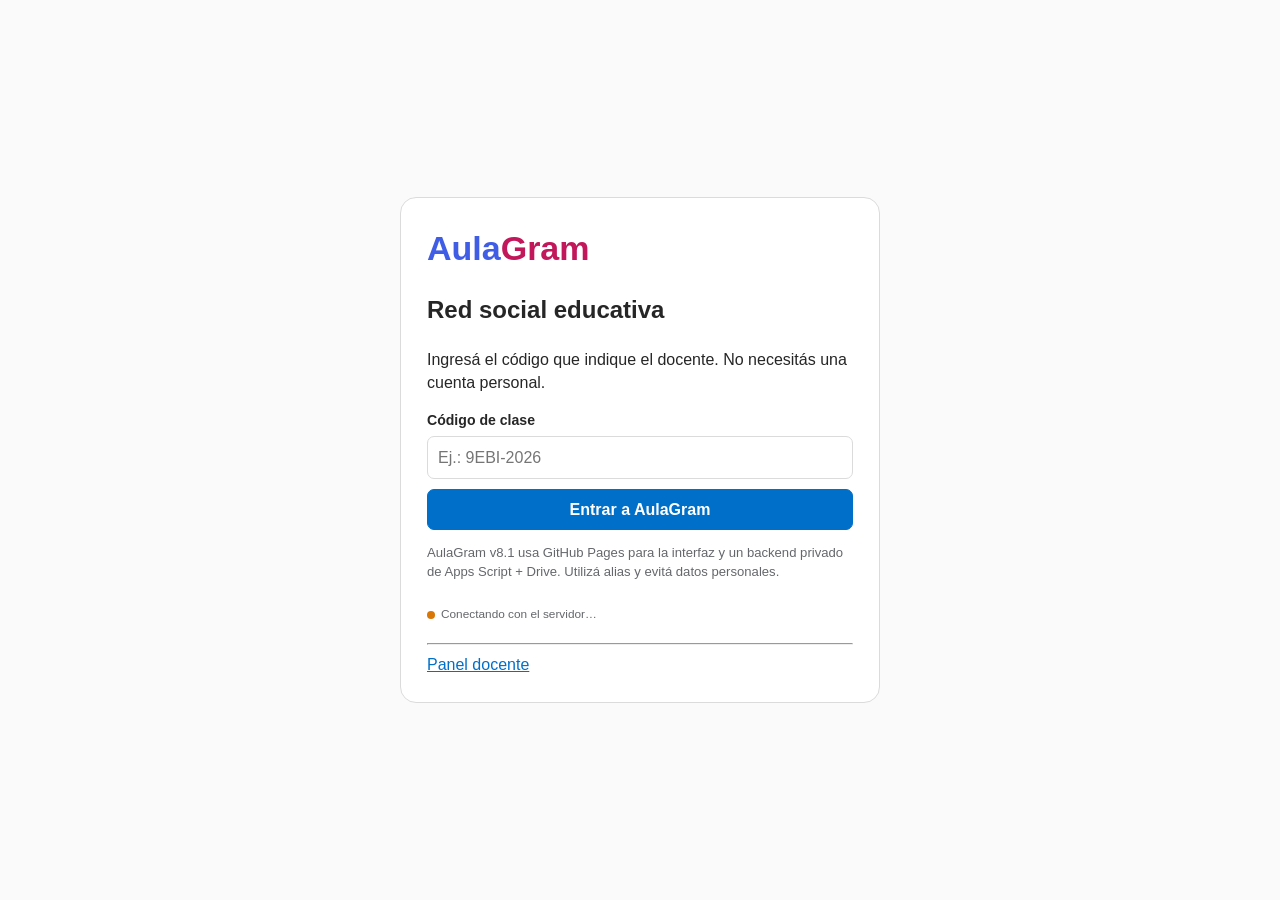
==== index.html @ 055af0fb "Load A11y SVG fix and bump frontend version" ====
<!doctype html>
<html lang="es" data-theme="auto" data-contrast="normal" data-font="default" data-size="100" data-spacing="normal" data-motion="auto" data-links="normal" data-focus="strong">
<head>
  <meta charset="utf-8">
  <meta name="color-scheme" content="light dark">
  <meta name="description" content="AulaGram v8.3.3 · red social educativa para 9.º EBI">
  <meta name="viewport" content="width=device-width, initial-scale=1, viewport-fit=cover">
  <title>AulaGram · 9.º EBI</title>
  <link rel="icon" href="data:,">
  <link rel="stylesheet" href="assets/css/styles.css?v=8.3.0">
  <link rel="stylesheet" href="assets/css/v83.css?v=8.3.0">
</head>
<body>
  <a class="skip" href="#main">Saltar al contenido principal</a>
  <div id="app"><div class="loading"><div><div class="spinner"></div><p>Cargando AulaGram…</p></div></div></div>
  <div id="toast" class="toast" role="status" aria-live="polite"></div>

  <div id="a11yBack" class="a11y-back" hidden onclick="closeA11y()"></div>
  <aside id="a11yPanel" class="a11y-panel" role="dialog" aria-modal="true" aria-labelledby="a11yTitle" hidden>
    <div class="a11y-head"><h2 id="a11yTitle">Accesibilidad</h2><button id="a11yClose" class="btn" type="button" onclick="closeA11y()" aria-label="Cerrar">×</button></div>
    <p class="small">Estas preferencias quedan solo en este navegador. Probá distintas combinaciones y observá qué barreras cambian.</p>
    <fieldset class="a11y-group"><legend>Tema</legend><div class="a11y-opts"><button class="a11y-choice" data-a11y-key="theme" data-a11y-value="auto" onclick="a11ySet('theme','auto')">Sistema</button><button class="a11y-choice" data-a11y-key="theme" data-a11y-value="light" onclick="a11ySet('theme','light')">Claro</button><button class="a11y-choice" data-a11y-key="theme" data-a11y-value="dark" onclick="a11ySet('theme','dark')">Oscuro</button></div></fieldset>
    <fieldset class="a11y-group"><legend>Contraste</legend><div class="a11y-opts two"><button class="a11y-choice" data-a11y-key="contrast" data-a11y-value="normal" onclick="a11ySet('contrast','normal')">Normal</button><button class="a11y-choice" data-a11y-key="contrast" data-a11y-value="high" onclick="a11ySet('contrast','high')">Alto</button></div></fieldset>
    <fieldset class="a11y-group"><legend>Tipografía</legend><div class="a11y-opts two"><button class="a11y-choice" data-a11y-key="font" data-a11y-value="default" onclick="a11ySet('font','default')">Predeterminada</button><button class="a11y-choice" data-a11y-key="font" data-a11y-value="friendly" onclick="a11ySet('font','friendly')">Lectura amigable</button></div></fieldset>
    <fieldset class="a11y-group"><legend>Tamaño de texto</legend><div class="a11y-opts"><button class="a11y-choice" data-a11y-key="size" data-a11y-value="100" onclick="a11ySet('size','100')">100%</button><button class="a11y-choice" data-a11y-key="size" data-a11y-value="112" onclick="a11ySet('size','112')">112%</button><button class="a11y-choice" data-a11y-key="size" data-a11y-value="125" onclick="a11ySet('size','125')">125%</button><button class="a11y-choice" data-a11y-key="size" data-a11y-value="150" onclick="a11ySet('size','150')">150%</button><button class="a11y-choice" data-a11y-key="size" data-a11y-value="200" onclick="a11ySet('size','200')">200%</button></div></fieldset>
    <fieldset class="a11y-group"><legend>Espaciado</legend><div class="a11y-opts two"><button class="a11y-choice" data-a11y-key="spacing" data-a11y-value="normal" onclick="a11ySet('spacing','normal')">Normal</button><button class="a11y-choice" data-a11y-key="spacing" data-a11y-value="wide" onclick="a11ySet('spacing','wide')">Ampliado</button></div></fieldset>
    <fieldset class="a11y-group"><legend>Animaciones</legend><div class="a11y-opts"><button class="a11y-choice" data-a11y-key="motion" data-a11y-value="auto" onclick="a11ySet('motion','auto')">Sistema</button><button class="a11y-choice" data-a11y-key="motion" data-a11y-value="on" onclick="a11ySet('motion','on')">Activadas</button><button class="a11y-choice" data-a11y-key="motion" data-a11y-value="off" onclick="a11ySet('motion','off')">Desactivadas</button></div></fieldset>
    <fieldset class="a11y-group"><legend>Enlaces</legend><div class="a11y-opts two"><button class="a11y-choice" data-a11y-key="links" data-a11y-value="normal" onclick="a11ySet('links','normal')">Normal</button><button class="a11y-choice" data-a11y-key="links" data-a11y-value="underline" onclick="a11ySet('links','underline')">Subrayados</button></div></fieldset>
    <fieldset class="a11y-group"><legend>Foco</legend><div class="a11y-opts two"><button class="a11y-choice" data-a11y-key="focus" data-a11y-value="normal" onclick="a11ySet('focus','normal')">Normal</button><button class="a11y-choice" data-a11y-key="focus" data-a11y-value="strong" onclick="a11ySet('focus','strong')">Reforzado</button></div></fieldset>
    <button class="btn soft" style="width:100%" onclick="a11yReset()">Restablecer preferencias</button>
  </aside>
  <script src="assets/js/config.js?v=8.3.0"></script>
  <script src="assets/js/bridge-v831.js?v=8.3.1"></script>
  <script src="assets/js/accessibility.js?v=8.3.0"></script>
  <script src="assets/js/seed-visuals.js?v=8.3.3"></script>
  <script src="assets/js/a11y-svg-fix.js?v=8.3.3"></script>
  <script src="assets/js/app.js?v=8.3.0"></script>
  <script src="assets/js/v83-enhancements.js?v=8.3.2"></script>
</body>
</html>
---- assets/css/styles.css ----
:root{--bg:#fafafa;--panel:#fff;--text:#262626;--muted:#65676b;--line:#dbdbdb;--soft:#f2f3f5;--blue:#006fc9;--pink:#c2185b;--danger:#b42318;--ok:#087a45;--shadow:0 2px 12px rgba(0,0,0,.07);--focus:#ffbf47;--radius:10px;--font:Arial,Helvetica,sans-serif;--fs:100%;--lh:1.45;--ls:normal;--ws:normal}
*{box-sizing:border-box}html{font-size:var(--fs);scroll-behavior:smooth}body{margin:0;background:var(--bg);color:var(--text);font-family:var(--font);line-height:var(--lh);letter-spacing:var(--ls);word-spacing:var(--ws)}button,input,textarea,select{font:inherit}button,a,input,textarea,select{min-height:36px}a{color:var(--blue)}img{max-width:100%;display:block}.skip{position:fixed;left:12px;top:-80px;z-index:3000;background:#000;color:#fff;padding:10px 14px;border-radius:0 0 8px 8px;font-weight:800}.skip:focus{top:0}:focus-visible{outline:3px solid var(--focus);outline-offset:3px}
.topbar{position:sticky;top:0;z-index:500;background:color-mix(in srgb,var(--panel) 96%,transparent);border-bottom:1px solid var(--line);backdrop-filter:blur(10px)}.top-inner{max-width:1040px;margin:auto;height:58px;padding:0 14px;display:flex;align-items:center;gap:14px}.brand{font-size:24px;font-weight:900;text-decoration:none;white-space:nowrap}.brand .a{color:#405de6}.brand .g{color:var(--pink)}.nav{display:flex;gap:4px;align-items:center;margin-left:auto}.nav a,.nav button{border:0;background:transparent;color:var(--text);text-decoration:none;border-radius:8px;padding:7px 9px;font-weight:700;cursor:pointer}.nav a:hover,.nav button:hover{background:var(--soft)}.nav-badge{display:inline-grid;place-items:center;min-width:18px;height:18px;border-radius:999px;background:var(--pink);color:#fff;font-size:10px;margin-left:2px}.session{font-size:12px;font-weight:700;max-width:130px;overflow:hidden;text-overflow:ellipsis;white-space:nowrap}
.page{max-width:1040px;margin:0 auto;padding:18px 14px 70px}.layout{display:grid;grid-template-columns:minmax(0,650px) 300px;gap:28px;align-items:start}.side{position:sticky;top:78px}.card{background:var(--panel);border:1px solid var(--line);border-radius:var(--radius);box-shadow:var(--shadow);overflow:hidden;margin-bottom:14px}.card-pad{padding:16px}.hero{padding:22px}.hero h1,.hero h2{margin:0 0 8px}.hero p{margin:4px 0;color:var(--muted)}.small{font-size:.82rem;color:var(--muted)}.muted{color:var(--muted)}.notice{border-left:5px solid var(--blue);background:var(--panel);padding:13px 15px;border-radius:8px;margin:12px 0}.notice.warn{border-color:#d97706}.notice.danger{border-color:var(--danger)}.notice.ok{border-color:var(--ok)}
.btn{border:1px solid var(--line);background:var(--panel);color:var(--text);border-radius:7px;padding:8px 12px;font-weight:800;cursor:pointer;text-decoration:none;display:inline-flex;align-items:center;justify-content:center;gap:6px}.btn:hover{background:var(--soft)}.btn.primary{background:var(--blue);color:#fff;border-color:var(--blue)}.btn.pink{background:var(--pink);color:#fff;border-color:var(--pink)}.btn.danger{background:var(--danger);color:#fff;border-color:var(--danger)}.btn.soft{background:var(--soft)}.btn:disabled{opacity:.55;cursor:not-allowed}.row{display:flex;gap:8px;align-items:center;flex-wrap:wrap}.stack{display:grid;gap:10px}.field{display:grid;gap:5px}.field label{font-weight:800;font-size:.88rem}.field input,.field textarea,.field select{width:100%;border:1px solid var(--line);background:var(--panel);color:var(--text);border-radius:7px;padding:9px 10px}.field textarea{min-height:90px;resize:vertical}.grid2{display:grid;grid-template-columns:1fr 1fr;gap:12px}.grid3{display:grid;grid-template-columns:repeat(3,1fr);gap:12px}.pill{display:inline-flex;align-items:center;gap:5px;background:var(--soft);border:1px solid var(--line);border-radius:999px;padding:5px 9px;font-size:.78rem;font-weight:700}.role{font-size:.67rem;text-transform:uppercase;letter-spacing:.04em;color:var(--muted)}
.stories{display:flex;gap:14px;overflow:auto;padding:12px}.story{min-width:68px;text-align:center;text-decoration:none;color:var(--text);font-size:11px;font-weight:700}.avatar-ring{width:58px;height:58px;margin:auto;border-radius:50%;padding:2px;background:linear-gradient(45deg,#405de6,#833ab4,#c2185b,#f77737)}.avatar-ring img,.avatar{width:100%;height:100%;object-fit:cover;border-radius:50%;background:var(--soft)}.avatar-ring img{border:2px solid var(--panel)}
.post{background:var(--panel);border:1px solid var(--line);border-radius:8px;overflow:hidden;margin-bottom:16px}.post-head{display:flex;align-items:center;gap:10px;padding:10px 12px}.post-head .mini-avatar{width:34px;height:34px;border-radius:50%;object-fit:cover;background:var(--soft)}.post-user{font-weight:800;text-decoration:none;color:var(--text);overflow-wrap:anywhere}.post-img-wrap{aspect-ratio:4/3;background:#e8eaed;display:grid;place-items:center;overflow:hidden}.post-img{width:100%;height:100%;object-fit:cover}.post-actions{display:flex;gap:8px;padding:9px 10px 2px}.icon-btn{border:0;background:transparent;color:var(--text);font-size:21px;cursor:pointer;border-radius:8px;padding:5px 7px}.icon-btn:hover{background:var(--soft)}.post-body{padding:6px 12px 12px;overflow-wrap:anywhere}.post-body h3{margin:6px 0;font-size:1rem}.post-body p{margin:5px 0}.comments{display:grid;gap:5px;margin-top:8px}.comment{font-size:.86rem;overflow-wrap:anywhere}.comment strong{margin-right:5px}.comment-form{display:flex;gap:7px;margin-top:9px}.comment-form input{flex:1;min-width:0;border:1px solid var(--line);background:var(--panel);color:var(--text);border-radius:7px;padding:8px}.comment-form button{border:0;background:transparent;color:var(--blue);font-weight:800;cursor:pointer}
.profile-head{display:grid;grid-template-columns:110px 1fr;gap:20px;padding:20px}.big-avatar{width:105px;height:105px;border-radius:50%;object-fit:cover;background:var(--soft)}.profile-name{font-size:1.25rem;font-weight:900;overflow-wrap:anywhere}.stats{display:flex;gap:18px;margin:10px 0;flex-wrap:wrap}.stats b{display:block;font-size:1.03rem}.stats span{font-size:.78rem;color:var(--muted)}.profile-grid{display:grid;grid-template-columns:repeat(3,minmax(0,1fr));gap:2px}.grid-post{position:relative;aspect-ratio:1;background:#e8eaed;overflow:hidden;cursor:pointer}.grid-post img{width:100%;height:100%;object-fit:cover}.grid-overlay{position:absolute;inset:auto 0 0;background:linear-gradient(transparent,rgba(0,0,0,.78));color:#fff;padding:28px 8px 8px;font-size:.72rem;font-weight:800;overflow-wrap:anywhere}.design-frame{width:100%;height:650px;border:0;background:#fff}.explore-grid{display:grid;grid-template-columns:repeat(3,minmax(0,1fr));gap:12px}.person-card{padding:14px;text-align:center;overflow:hidden}.person-card .avatar{width:82px;height:82px;margin:0 auto 8px}.person-card h3{margin:4px 0;overflow-wrap:anywhere}.person-card p{font-size:.8rem;color:var(--muted);min-height:2.4em;overflow-wrap:anywhere}
.messages-layout{display:grid;grid-template-columns:280px minmax(0,1fr);height:min(680px,70vh);min-height:480px}.conversation-list{border-right:1px solid var(--line);overflow:auto}.conv{display:flex;gap:9px;padding:10px;border-bottom:1px solid var(--line);cursor:pointer}.conv:hover,.conv.active{background:var(--soft)}.conv .avatar{width:42px;height:42px}.conv-main{min-width:0;flex:1}.conv-title{font-weight:800;overflow:hidden;text-overflow:ellipsis;white-space:nowrap}.conv-last{font-size:.75rem;color:var(--muted);overflow:hidden;text-overflow:ellipsis;white-space:nowrap}.chat{display:grid;grid-template-rows:auto 1fr auto;min-width:0}.chat-head{padding:10px 12px;border-bottom:1px solid var(--line);font-weight:800}.chat-thread{overflow:auto;padding:13px;display:flex;flex-direction:column;gap:8px}.bubble{max-width:78%;padding:8px 10px;border-radius:14px;background:var(--soft);overflow-wrap:anywhere;white-space:pre-wrap}.bubble.mine{align-self:flex-end;background:var(--blue);color:#fff}.bubble .time{display:block;font-size:.62rem;opacity:.75;margin-top:4px}.composer{border-top:1px solid var(--line);padding:9px;display:flex;gap:8px}.composer textarea{flex:1;min-height:42px;max-height:120px;resize:vertical;border:1px solid var(--line);background:var(--panel);color:var(--text);border-radius:9px;padding:9px}.chat-picks{display:flex;gap:6px;flex-wrap:wrap;margin:8px 0}.chat-picks button{border:1px solid var(--line);background:var(--soft);color:var(--text);border-radius:999px;padding:6px 9px;cursor:pointer;font-size:.76rem}
.admin-tabs{display:flex;gap:6px;flex-wrap:wrap}.toggle{display:flex;align-items:center;justify-content:space-between;gap:12px;padding:9px 0;border-bottom:1px solid var(--line)}.switch{position:relative;width:46px;height:26px}.switch input{opacity:0;width:1px;height:1px}.switch span{position:absolute;inset:0;border-radius:999px;background:#9ca3af;cursor:pointer}.switch span:after{content:'';position:absolute;width:20px;height:20px;left:3px;top:3px;background:#fff;border-radius:50%;transition:.16s}.switch input:checked+span{background:var(--ok)}.switch input:checked+span:after{transform:translateX(20px)}.admin-table{width:100%;border-collapse:collapse;font-size:.8rem}.admin-table th,.admin-table td{border-bottom:1px solid var(--line);padding:8px;text-align:left;vertical-align:top;overflow-wrap:anywhere}.admin-table th{background:var(--soft)}.scrollbox{max-height:420px;overflow:auto}
.gate{min-height:100vh;display:grid;place-items:center;padding:20px}.gate-card{width:min(480px,100%);background:var(--panel);border:1px solid var(--line);border-radius:16px;padding:26px;box-shadow:var(--shadow)}.gate-card .brand{font-size:34px}.loading{display:grid;place-items:center;min-height:240px;color:var(--muted)}.spinner{width:34px;height:34px;border-radius:50%;border:4px solid var(--line);border-top-color:var(--blue);animation:spin .8s linear infinite}@keyframes spin{to{transform:rotate(360deg)}}.toast{position:fixed;right:14px;bottom:14px;z-index:2000;max-width:min(420px,calc(100vw - 28px));padding:12px 14px;background:#111;color:#fff;border-radius:9px;box-shadow:0 8px 28px rgba(0,0,0,.25);opacity:0;transform:translateY(16px);pointer-events:none;transition:.2s}.toast.show{opacity:1;transform:none}.empty{text-align:center;padding:30px;color:var(--muted)}
.a11y-btn{border:1px solid var(--line)!important;background:var(--panel)!important;border-radius:999px!important}.a11y-back{position:fixed;inset:0;background:rgba(0,0,0,.45);z-index:1500}.a11y-panel{position:fixed;right:0;top:0;bottom:0;width:min(390px,94vw);z-index:1600;background:var(--panel);border-left:1px solid var(--line);padding:16px;overflow:auto;box-shadow:-12px 0 30px rgba(0,0,0,.2)}.a11y-head{display:flex;align-items:center;justify-content:space-between}.a11y-group{border:1px solid var(--line);border-radius:8px;padding:10px;margin:10px 0}.a11y-group legend{font-weight:900;font-size:.8rem}.a11y-opts{display:grid;grid-template-columns:repeat(3,1fr);gap:6px}.a11y-opts.two{grid-template-columns:repeat(2,1fr)}.a11y-choice{border:1px solid var(--line);background:var(--panel);color:var(--text);border-radius:6px;padding:8px 5px;font-size:.74rem;font-weight:800;cursor:pointer}.a11y-choice.active{background:var(--blue);color:#fff;border-color:var(--blue)}
html[data-theme="dark"]{--bg:#0e1116;--panel:#161a22;--text:#f5f7fb;--muted:#b4bcc9;--line:#343b48;--soft:#222834;--shadow:none;--blue:#62b5ff;--pink:#ff6ca8;--focus:#ffd166;color-scheme:dark}html[data-theme="light"]{color-scheme:light}@media(prefers-color-scheme:dark){html[data-theme="auto"]{--bg:#0e1116;--panel:#161a22;--text:#f5f7fb;--muted:#b4bcc9;--line:#343b48;--soft:#222834;--shadow:none;--blue:#62b5ff;--pink:#ff6ca8;--focus:#ffd166;color-scheme:dark}}
html[data-contrast="high"]{--bg:#000;--panel:#000;--text:#fff;--muted:#fff;--line:#fff;--soft:#000;--blue:#ffe600;--pink:#00ffff;--focus:#00ff66}html[data-contrast="high"] .card,html[data-contrast="high"] .post,html[data-contrast="high"] input,html[data-contrast="high"] textarea,html[data-contrast="high"] .btn{border-width:2px}html[data-contrast="high"] .btn.primary{background:#ffe600;color:#000;border-color:#ffe600}
html[data-font="friendly"]{--font:Verdana,Tahoma,Arial,sans-serif}html[data-size="112"]{--fs:112%}html[data-size="125"]{--fs:125%}html[data-size="150"]{--fs:150%}html[data-size="200"]{--fs:200%}html[data-spacing="wide"]{--lh:1.6;--ls:.08em;--ws:.12em}html[data-links="underline"] a{text-decoration:underline;text-decoration-thickness:.12em;text-underline-offset:.16em}html[data-focus="strong"] :focus-visible{outline-width:4px;outline-offset:4px}html[data-motion="off"] *,html[data-motion="off"] *:before,html[data-motion="off"] *:after{animation-duration:.001ms!important;animation-iteration-count:1!important;transition-duration:.001ms!important;scroll-behavior:auto!important}@media(prefers-reduced-motion:reduce){html[data-motion="auto"] *,html[data-motion="auto"] *:before,html[data-motion="auto"] *:after{animation-duration:.001ms!important;animation-iteration-count:1!important;transition-duration:.001ms!important;scroll-behavior:auto!important}}
@media(max-width:820px){.layout{grid-template-columns:1fr}.side{display:none}.explore-grid{grid-template-columns:repeat(2,minmax(0,1fr))}.messages-layout{grid-template-columns:1fr;height:auto;min-height:0}.conversation-list{border-right:0;border-bottom:1px solid var(--line);max-height:240px}.chat{min-height:500px}.profile-head{grid-template-columns:82px 1fr}.big-avatar{width:78px;height:78px}.nav a span.label{display:none}}
@media(max-width:520px){.page{padding:10px 7px 76px}.top-inner{padding:0 7px}.brand{font-size:20px}.nav{gap:0}.nav a,.nav button{padding:7px}.session{display:none}.grid2,.grid3{grid-template-columns:1fr}.profile-grid{grid-template-columns:repeat(2,minmax(0,1fr))}.explore-grid{grid-template-columns:1fr}.post{border-radius:0}.card{border-radius:7px}.profile-head{gap:12px;padding:14px}.a11y-opts{grid-template-columns:repeat(2,1fr)}}

/* v7.2 - apariencia compacta heredada de la versión XAMPP y optimizada para aula */
:root{--radius:6px;--shadow:none}
.top-inner{max-width:600px;min-height:58px;height:auto;padding:0 12px}
.page{max-width:600px;padding:10px 10px 82px}
.layout{display:block}.side{display:none}
.card{border-radius:6px;box-shadow:none;margin-bottom:10px}
.intro-card{background:var(--panel);border:1px solid var(--line);border-radius:6px;padding:12px 13px;margin-bottom:10px;display:flex;align-items:center;justify-content:space-between;gap:10px}
.intro-card div{display:flex;flex-direction:column;gap:2px}.intro-card strong{font-size:.86rem}.intro-card span{font-size:.76rem;color:var(--muted)}.intro-card>a{background:var(--blue);color:#fff;font-weight:800;font-size:.76rem;padding:8px 10px;border-radius:5px;text-decoration:none;white-space:nowrap}
.stories{gap:15px;padding:10px;margin-bottom:12px}.story{min-width:64px}.avatar-ring{width:60px;height:60px;padding:3px}.avatar-ring img{width:54px;height:54px}
.feed-column{width:100%}.post{border:1px solid #ccc;border-radius:5px;margin-bottom:15px}.post-head{padding:10px}.post-img-wrap{aspect-ratio:1/1;max-height:580px;border-top:1px solid var(--soft);border-bottom:1px solid var(--soft)}.post-img{object-fit:cover}.post-actions{padding:8px 10px 2px}.icon-btn{font-size:26px;line-height:1;min-width:32px;min-height:32px}.post-body{padding:4px 10px 10px}.post-body h3{font-size:.78rem;color:var(--muted);font-weight:600;margin:3px 0}.post-body p{font-size:.9rem;line-height:1.4}.comments{margin-top:7px}.comment{font-size:.82rem}.comment-form{border-top:1px solid var(--soft);padding-top:8px}.comment-form input{border:0;padding-left:0}.comment-form button{padding:6px}
.profile-card{margin-bottom:0}.profile-head{grid-template-columns:92px 1fr;gap:20px;padding:20px}.big-avatar{width:92px;height:92px;border:2px solid var(--line)}.profile-name{font-size:1.12rem;font-weight:600}.stats{display:flex;text-align:center;gap:5px;margin-top:15px}.stats>div{flex:1}.stats b{font-size:1.05rem}.stats span{display:block;font-size:.7rem}.profile-grid{background:var(--panel)}.grid-overlay{inset:0;background:rgba(0,0,0,.38);display:flex;align-items:center;justify-content:center;padding:8px;opacity:0;transition:.18s}.grid-post:hover .grid-overlay,.grid-post:focus .grid-overlay{opacity:1}.student-design{margin-top:16px}
.simple-head h1{font-size:1.25rem;margin:0 0 6px}.explore-grid{grid-template-columns:repeat(2,minmax(0,1fr));gap:8px}.person-card{padding:14px 8px}.person-card .avatar{width:78px;height:78px}.person-card p{min-height:2.6em}
.messages-layout{grid-template-columns:210px minmax(0,1fr);height:min(650px,72vh);min-height:480px}.conv{padding:9px}.chat-picks{padding:0 10px}.chat-thread{padding:12px}.composer textarea{resize:none}.composer .btn{align-self:flex-end}
select{border:1px solid var(--line);background:var(--panel);color:var(--text);border-radius:7px;padding:8px;max-width:100%}
.bottom-nav{display:none}
@media(max-width:640px){
  .page{padding:8px 0 72px}.top-inner{padding:0 10px}.nav{display:none}.session{margin-left:auto}.intro-card,.card,.post,.profile-card,.student-design{border-left:0;border-right:0;border-radius:0}.intro-card{margin-bottom:0}.stories{border-top:0;margin-bottom:9px}.post{margin-bottom:9px}.post-img-wrap{max-height:none}.profile-head{grid-template-columns:80px 1fr;gap:14px;padding:14px 12px}.big-avatar{width:80px;height:80px}.profile-grid{padding:0 8px}.explore-grid{grid-template-columns:repeat(2,minmax(0,1fr));padding:0 8px}.bottom-nav{position:fixed;bottom:0;left:0;right:0;z-index:800;height:60px;background:var(--panel);border-top:1px solid var(--line);display:flex;justify-content:space-around}.bottom-nav a{position:relative;min-width:52px;color:var(--text);text-decoration:none;display:flex;flex-direction:column;align-items:center;justify-content:center;font-size:20px;font-weight:700}.bottom-nav span{font-size:9px;margin-top:1px}.bottom-nav .nav-badge{position:absolute;top:5px;right:6px}.messages-layout{grid-template-columns:1fr;height:auto;min-height:0}.conversation-list{max-height:210px;border-right:0;border-bottom:1px solid var(--line)}.chat{min-height:480px}.hero{border-radius:0}.grid2,.grid3{grid-template-columns:1fr}}
@media(max-width:420px){.explore-grid{grid-template-columns:1fr}.profile-head{grid-template-columns:70px 1fr}.big-avatar{width:70px;height:70px}.intro-card{align-items:flex-start;flex-direction:column}.intro-card>a{align-self:stretch;text-align:center}}

/* AulaGram v8 - shell estático GitHub Pages */
#agBridgeFrame{position:fixed;width:1px;height:1px;left:-9999px;top:-9999px;border:0;opacity:0;pointer-events:none}
.backend-indicator{display:inline-flex;align-items:center;gap:6px;font-size:.74rem;color:var(--muted)}
.backend-dot{width:8px;height:8px;border-radius:50%;background:#d97706;display:inline-block}.backend-dot.ok{background:var(--ok)}.backend-dot.error{background:var(--danger)}
.bridge-error{max-width:680px;margin:30px auto}.skeleton{background:linear-gradient(90deg,var(--soft),var(--panel),var(--soft));background-size:200% 100%;animation:skeleton 1.2s infinite linear;border-radius:7px;min-height:18px}@keyframes skeleton{to{background-position:-200% 0}}
@media(prefers-reduced-motion:reduce){.skeleton{animation:none}}
---- assets/css/v83.css ----
/* AulaGram v8.3 - mejoras finales de aula y accesibilidad */
.network-status{display:flex;align-items:center;justify-content:space-between;gap:12px;flex-wrap:wrap;margin:14px 0 0;padding:12px 14px;border:2px solid var(--line);border-radius:8px}.network-status>div:first-child{display:flex;flex-direction:column;gap:3px}.network-status span{font-size:.8rem;color:var(--muted)}.network-status.open{border-color:var(--ok);background:color-mix(in srgb,var(--ok) 8%,var(--panel))}.network-status.closed{border-color:#d97706;background:color-mix(in srgb,#d97706 8%,var(--panel))}
.post-img,.grid-post img,.avatar,.mini-avatar,.big-avatar{content-visibility:auto}html[data-contrast="high"] a{color:#ffe600}html[data-contrast="high"] a:visited{color:#00ffff}html[data-contrast="high"] .backend-dot.ok{background:#00ff66}html[data-contrast="high"] .backend-dot.error{background:#ff5f5f}html[data-size="200"] .post-body,html[data-size="200"] .card-pad,html[data-size="200"] .hero{overflow-wrap:anywhere}@media(forced-colors:active){.btn,.card,.post,input,textarea,select{forced-color-adjust:auto}.backend-dot{border:1px solid CanvasText}.a11y-choice.active{outline:3px solid Highlight}}
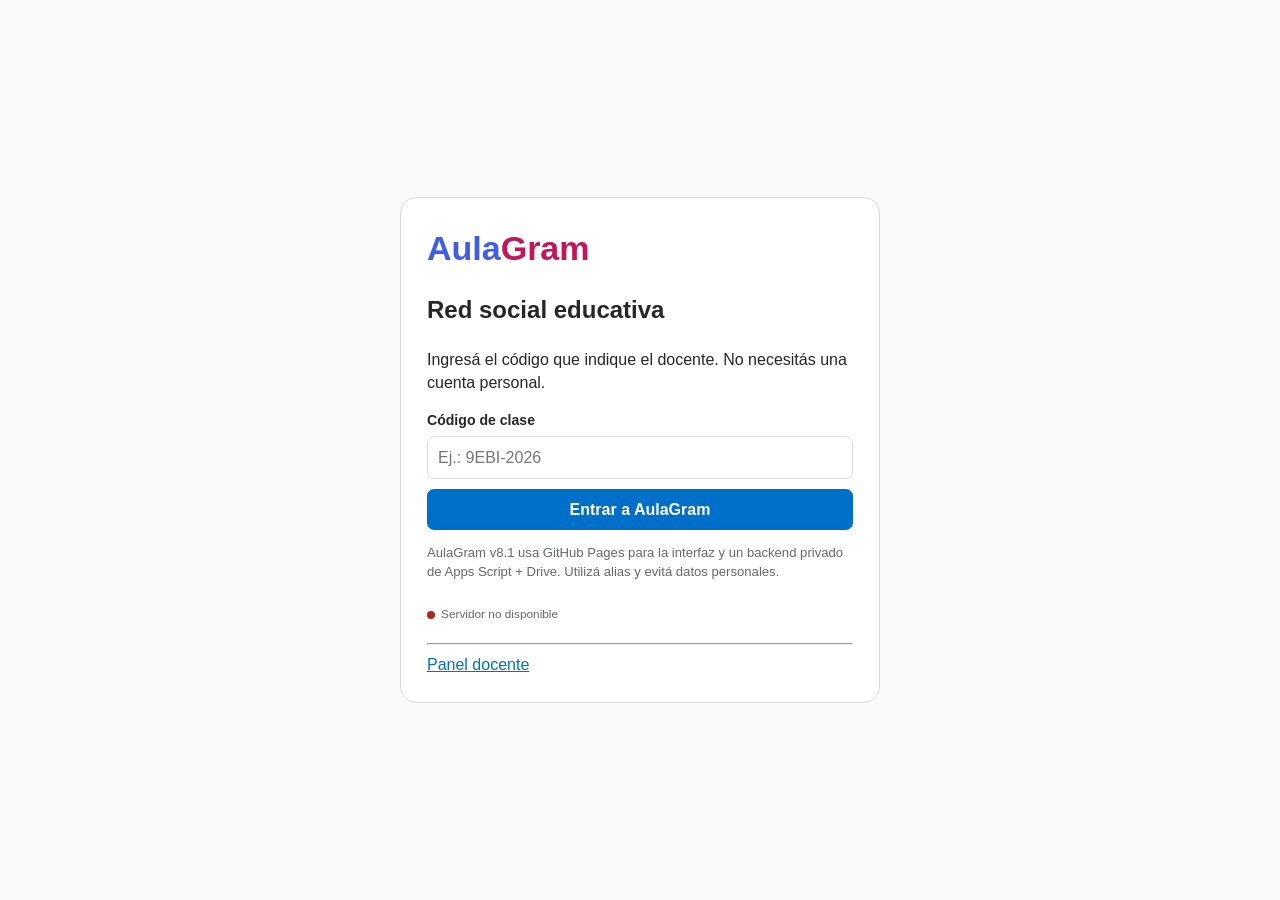
==== commit 52e764ea: "AulaGram v8.5: load non-blocking bridge and lower-traffic performance layer" ====
--- a/index.html
+++ b/index.html
@@ -3,7 +3,7 @@
 <head>
   <meta charset="utf-8">
   <meta name="color-scheme" content="light dark">
-  <meta name="description" content="AulaGram v8.3.3 · red social educativa para 9.º EBI">
+  <meta name="description" content="AulaGram v8.5 · red social educativa para 9.º EBI">
   <meta name="viewport" content="width=device-width, initial-scale=1, viewport-fit=cover">
   <title>AulaGram · 9.º EBI</title>
   <link rel="icon" href="data:,">
@@ -29,12 +29,13 @@
     <fieldset class="a11y-group"><legend>Foco</legend><div class="a11y-opts two"><button class="a11y-choice" data-a11y-key="focus" data-a11y-value="normal" onclick="a11ySet('focus','normal')">Normal</button><button class="a11y-choice" data-a11y-key="focus" data-a11y-value="strong" onclick="a11ySet('focus','strong')">Reforzado</button></div></fieldset>
     <button class="btn soft" style="width:100%" onclick="a11yReset()">Restablecer preferencias</button>
   </aside>
-  <script src="assets/js/config.js?v=8.3.0"></script>
-  <script src="assets/js/bridge-v831.js?v=8.3.1"></script>
+  <script src="assets/js/config.js?v=8.5.0"></script>
+  <script src="assets/js/bridge-v850.js?v=8.5.0"></script>
   <script src="assets/js/accessibility.js?v=8.3.0"></script>
   <script src="assets/js/seed-visuals.js?v=8.3.3"></script>
   <script src="assets/js/a11y-svg-fix.js?v=8.3.3"></script>
   <script src="assets/js/app.js?v=8.3.0"></script>
   <script src="assets/js/v83-enhancements.js?v=8.3.2"></script>
+  <script src="assets/js/v85-performance.js?v=8.5.0"></script>
 </body>
 </html>
